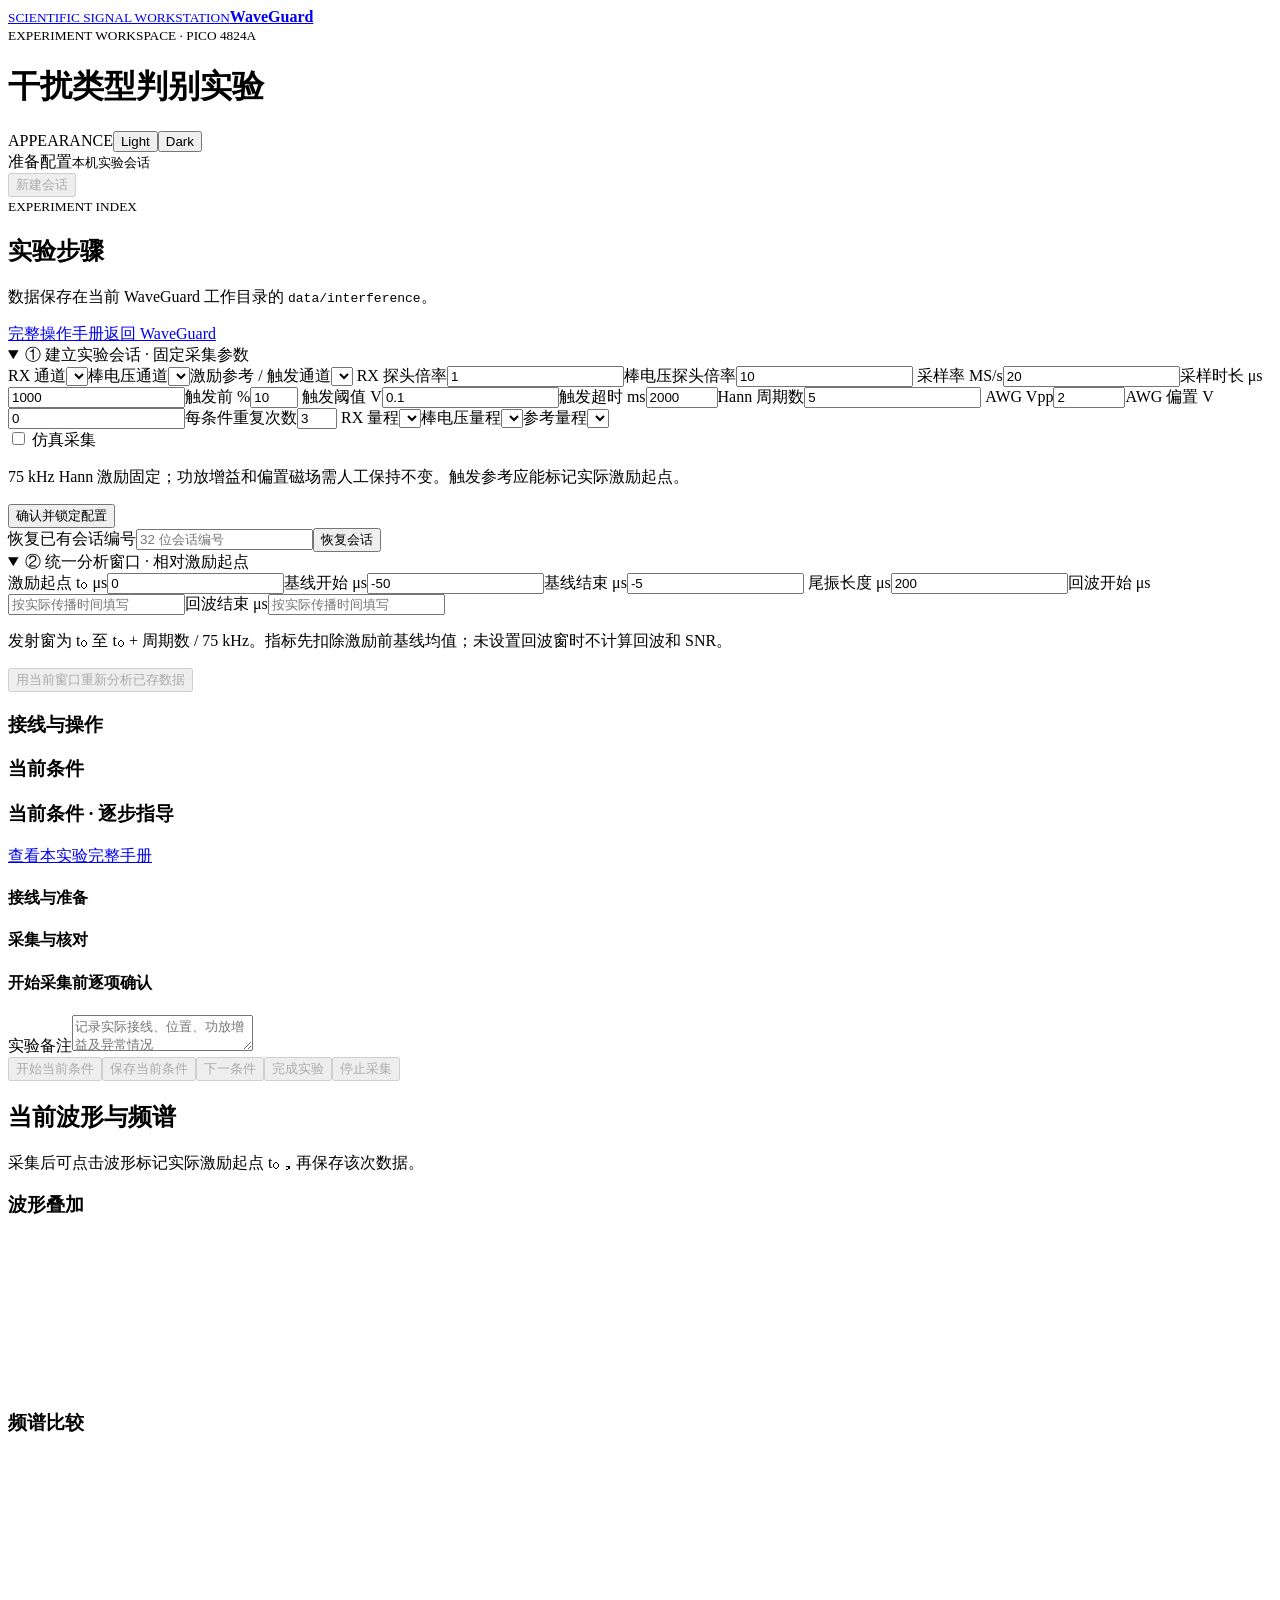
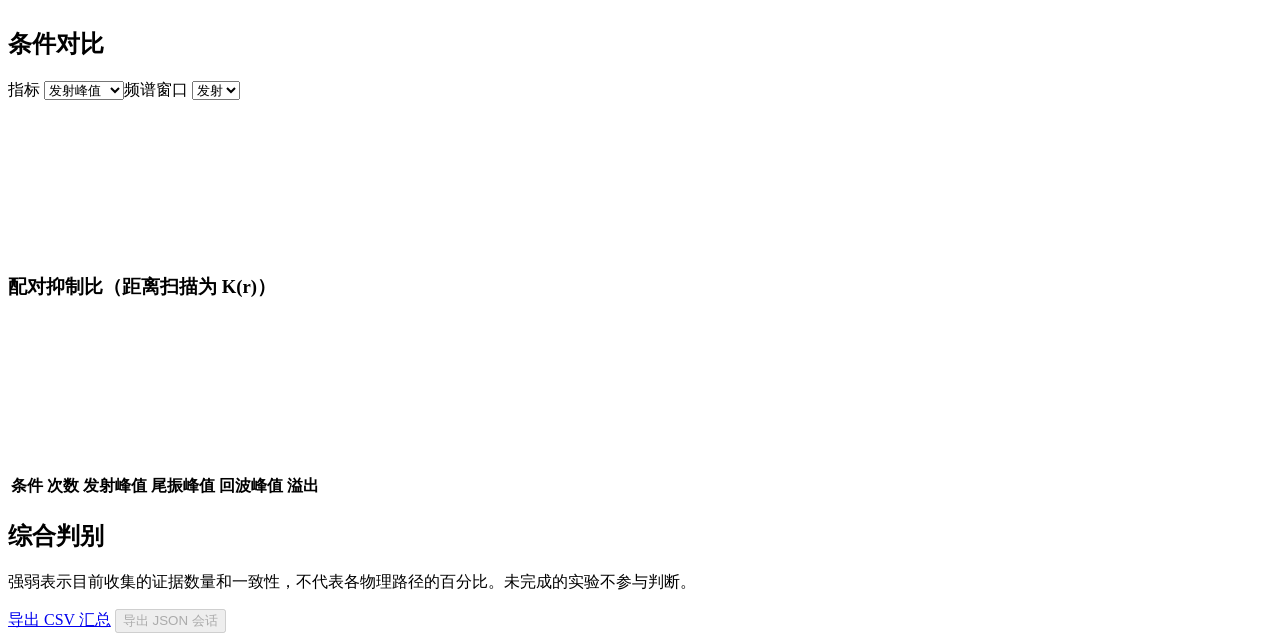
==== web/interference/index.html @ b70df226 "Unify WaveGuard workstation UI across all workflows" ====
<!doctype html>
<html lang="zh-CN">
<head><meta charset="utf-8"><meta name="viewport" content="width=device-width,initial-scale=1"><title>WaveGuard · 干扰类型判别实验</title><link rel="stylesheet" href="/interference/styles.css?v=20260929-waveguard1"></head>
<body data-ui-theme="light">
<header class="topbar">
  <a class="brand" href="/measure" aria-label="返回 WaveGuard 实时测量"><span class="brandMark" aria-hidden="true"><i></i><i></i><i></i></span><span><small>SCIENTIFIC SIGNAL WORKSTATION</small><strong>WaveGuard</strong></span></a>
  <div class="workspaceHeading"><small>EXPERIMENT WORKSPACE · PICO 4824A</small><h1>干扰类型判别实验</h1></div>
  <div class="headerActions"><div class="themeSwitch" role="group" aria-label="界面主题"><span>APPEARANCE</span><button type="button" data-ui-theme-choice="light" aria-pressed="true">Light</button><button type="button" data-ui-theme-choice="dark" aria-pressed="false">Dark</button></div><div class="headerState"><span id="status">准备配置</span><small>本机实验会话</small></div><button id="newSession" class="subtle" disabled>新建会话</button></div>
</header>
<main>
<aside><div class="asideHeading"><small>EXPERIMENT INDEX</small><h2>实验步骤</h2></div><div id="experimentList"></div><p class="muted">数据保存在当前 WaveGuard 工作目录的 <code>data/interference</code>。</p><div class="asideLinks"><a href="/interference/manual" target="_blank">完整操作手册</a><a href="/measure">返回 WaveGuard</a></div></aside>
<section class="main">
<details id="setup" open><summary>① 建立实验会话 · 固定采集参数</summary>
<div class="grid">
<label>RX 通道<select id="rx"></select></label><label>棒电压通道<select id="rod"></select></label><label>激励参考 / 触发通道<select id="trigger"></select></label>
<label>RX 探头倍率<input id="rxProbe" type="number" value="1" min="0.01" step="0.1"></label><label>棒电压探头倍率<input id="rodProbe" type="number" value="10" min="0.01" step="0.1"></label>
<label>采样率 MS/s<input id="sampleRate" type="number" value="20" min="0.01" step="0.1"></label><label>采样时长 μs<input id="duration" type="number" value="1000" min="1" step="10"></label><label>触发前 %<input id="prePercent" type="number" value="10" min="0" max="99" step="1"></label>
<label>触发阈值 V<input id="triggerLevel" type="number" value="0.1" step="0.01"></label><label>触发超时 ms<input id="triggerTimeout" type="number" value="2000" min="0" max="32767"></label><label>Hann 周期数<input id="cycles" type="number" value="5" min="1"></label>
<label>AWG Vpp<input id="vpp" type="number" value="2" min="0.001" max="4" step="0.1"></label><label>AWG 偏置 V<input id="offset" type="number" value="0" step="0.1"></label><label>每条件重复次数<input id="repeats" type="number" value="3" min="3" max="5"></label>
<label>RX 量程<select id="rxRange"></select></label><label>棒电压量程<select id="rodRange"></select></label><label>参考量程<select id="triggerRange"></select></label>
</div><label class="check"><input id="simulate" type="checkbox"> 仿真采集</label>
<p class="muted">75 kHz Hann 激励固定；功放增益和偏置磁场需人工保持不变。触发参考应能标记实际激励起点。</p>
<button id="createSession">确认并锁定配置</button> <span id="sessionId" class="muted"></span><div class="restore"><label>恢复已有会话编号<input id="restoreId" placeholder="32 位会话编号"></label><button id="restoreSession" class="subtle">恢复会话</button></div>
</details>
<details id="windowsBox" open><summary>② 统一分析窗口 · 相对激励起点</summary><div class="grid">
<label>激励起点 t₀ μs<input id="t0" type="number" value="0" step="0.1"></label><label>基线开始 μs<input id="baselineStart" type="number" value="-50" step="1"></label><label>基线结束 μs<input id="baselineEnd" type="number" value="-5" step="1"></label>
<label>尾振长度 μs<input id="tailEnd" type="number" value="200" min="1" step="10"></label><label>回波开始 μs<input id="echoStart" type="number" placeholder="按实际传播时间填写" step="1"></label><label>回波结束 μs<input id="echoEnd" type="number" placeholder="按实际传播时间填写" step="1"></label>
</div><p class="muted">发射窗为 t₀ 至 t₀ + 周期数 / 75 kHz。指标先扣除激励前基线均值；未设置回波窗时不计算回波和 SNR。</p><button id="reanalyze" disabled>用当前窗口重新分析已存数据</button></details>
<article class="experiment-workspace"><div class="title"><div><small id="experimentNumber"></small><h2 id="experimentTitle"></h2></div><span id="progress"></span></div><p id="purpose"></p><h3>接线与操作</h3><p id="wiring"></p><p id="warning" class="warning"></p><div class="grid" id="variables"></div><h3>当前条件</h3><div id="conditions"></div><section class="guidePanel"><div class="guideHead"><h3>当前条件 · 逐步指导</h3><a id="manualExperiment" href="/interference/manual" target="_blank">查看本实验完整手册</a></div><p id="guideAim"></p><h4>接线与准备</h4><ol id="guideBefore"></ol><h4>采集与核对</h4><ol id="guideDuring"></ol><p id="guideReadout"></p><p id="guideInterpret"></p><p id="guideCaution" class="warning"></p><h4>开始采集前逐项确认</h4><div id="guideChecklist"></div></section><label>实验备注<textarea id="notes" rows="2" placeholder="记录实际接线、位置、功放增益及异常情况"></textarea></label>
<div class="actions"><button id="startCondition" disabled>开始当前条件</button><button id="saveCondition" disabled>保存当前条件</button><button id="nextCondition" disabled>下一条件</button><button id="finishExperiment" disabled>完成实验</button><button id="stopCapture" disabled class="subtle">停止采集</button></div><p id="message" role="status"></p></article>
<article class="data-stage"><h2>当前波形与频谱</h2><p class="muted">采集后可点击波形标记实际激励起点 t₀，再保存该次数据。</p><div class="charts"><div><h3>波形叠加</h3><canvas id="waveChart"></canvas></div><div><h3>频谱比较</h3><canvas id="fftChart"></canvas></div></div><div id="runMetrics"></div></article>
<article class="data-stage"><h2>条件对比</h2><p id="conclusion"></p><div class="chartToolbar"><label>指标 <select id="metric"><option value="tx_peak_v">发射峰值</option><option value="tail_peak_v">尾振峰值</option><option value="tx_energy_v2s">发射能量</option><option value="tail_energy_v2s">尾振能量</option><option value="echo_peak_v">回波峰值</option><option value="snr_echo_db">回波 SNR</option></select></label><label>频谱窗口 <select id="fftRegion"><option value="tx">发射</option><option value="tail">尾振</option><option value="echo">回波</option></select></label></div><canvas id="compareChart"></canvas><h3>配对抑制比（距离扫描为 K(r)）</h3><canvas id="ratioChart"></canvas><div id="fits"></div><div id="comparisons"></div><table><thead><tr><th>条件</th><th>次数</th><th>发射峰值</th><th>尾振峰值</th><th>回波峰值</th><th>溢出</th></tr></thead><tbody id="summaryRows"></tbody></table></article>
<article class="evidence-stage"><h2>综合判别</h2><div id="evidence"></div><p class="muted">强弱表示目前收集的证据数量和一致性，不代表各物理路径的百分比。未完成的实验不参与判断。</p><a id="exportCsv" class="button disabled" href="#">导出 CSV 汇总</a> <button id="exportJson" disabled>导出 JSON 会话</button></article>
</section></main><dialog id="confirmation"><p id="confirmationText"></p><div class="actions"><button id="confirmYes">已确认</button><button id="confirmNo" class="subtle">取消</button></div></dialog><script src="/interference/guide.js"></script><script src="/interference/app.js?v=20260929-waveguard1"></script></body></html>
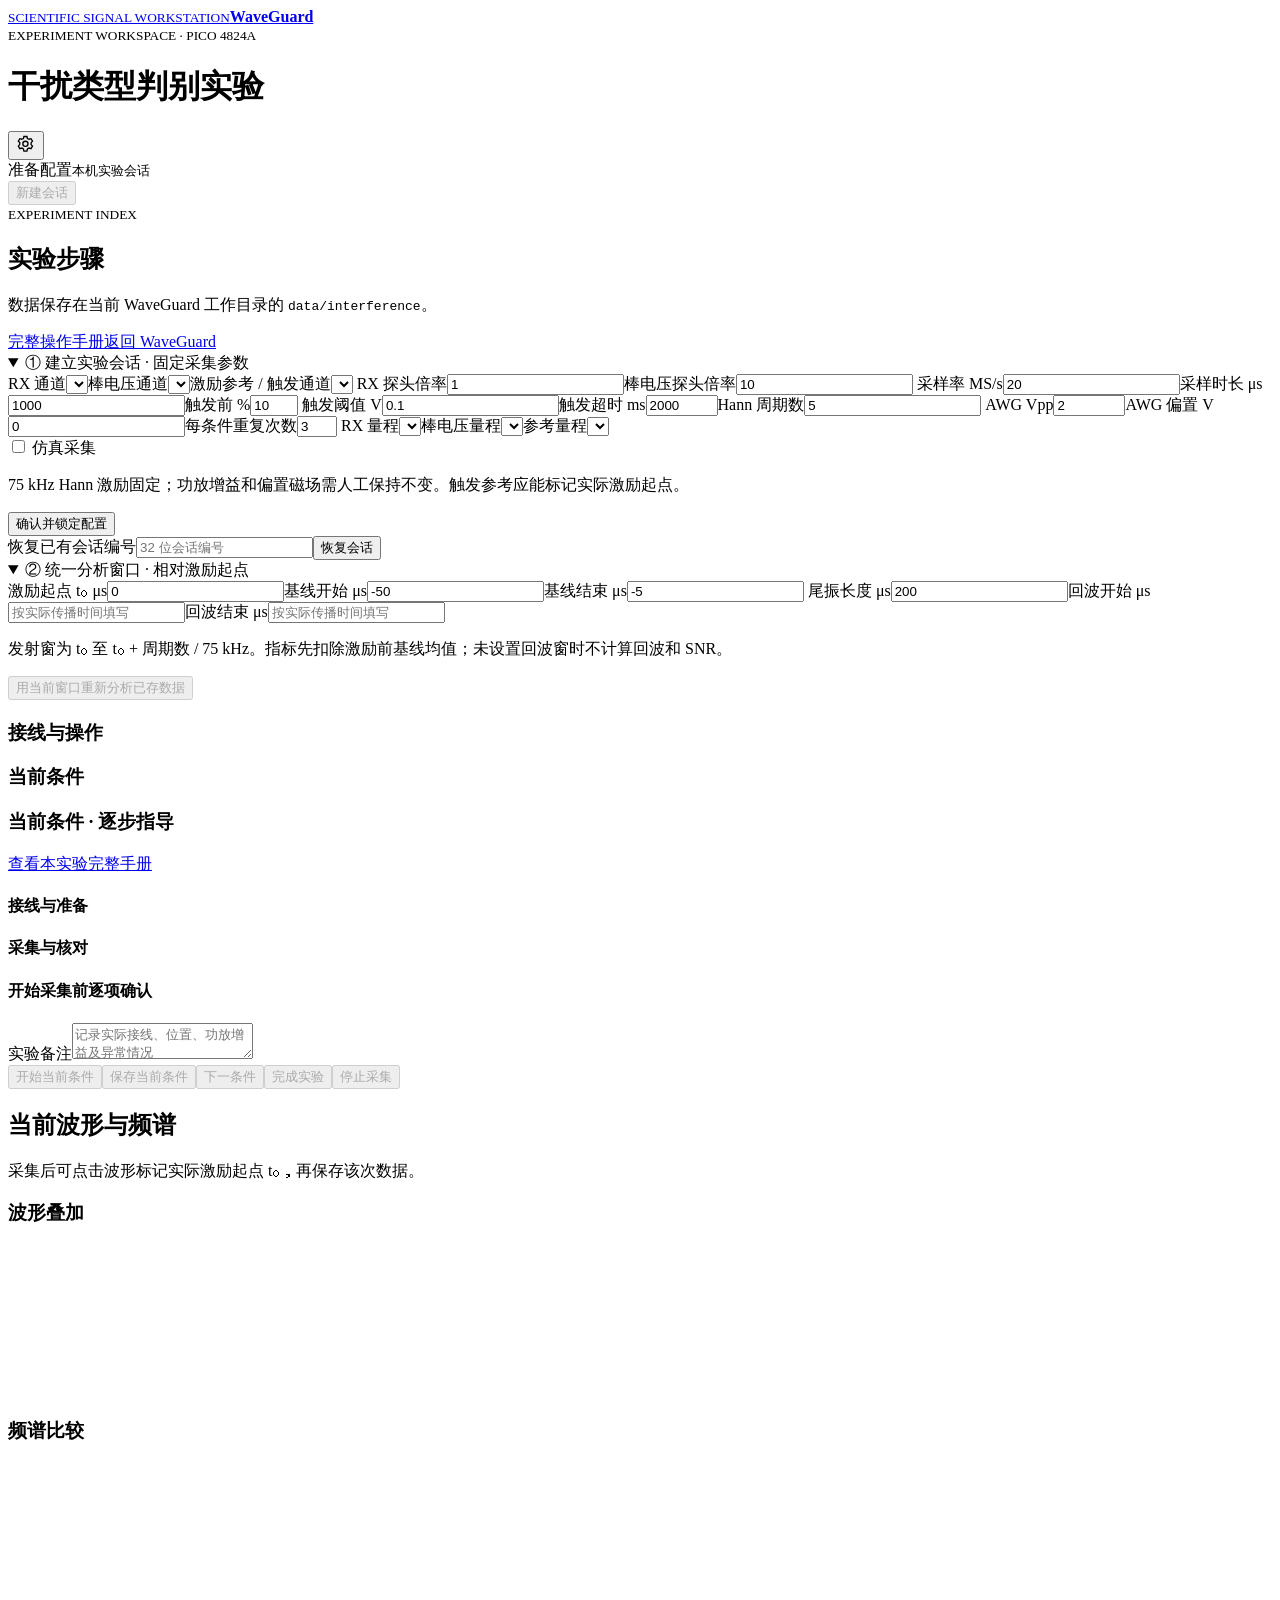
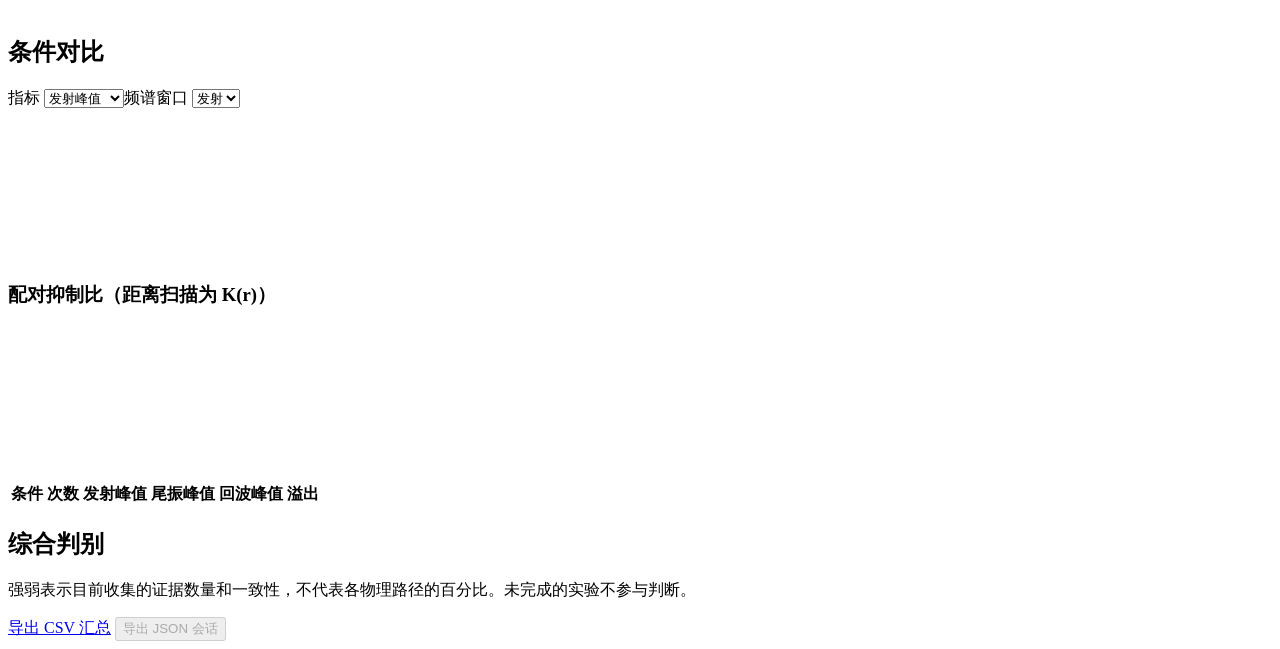
==== commit 5b2c36c3: "Unify WaveGuard appearance settings and scientific data colors" ====
--- a/web/interference/index.html
+++ b/web/interference/index.html
@@ -1,12 +1,28 @@
 <!doctype html>
 <html lang="zh-CN">
-<head><meta charset="utf-8"><meta name="viewport" content="width=device-width,initial-scale=1"><title>WaveGuard · 干扰类型判别实验</title><link rel="stylesheet" href="/interference/styles.css?v=20260929-waveguard1"></head>
-<body data-ui-theme="light">
+<head><meta charset="utf-8"><meta name="viewport" content="width=device-width,initial-scale=1"><title>WaveGuard · 干扰类型判别实验</title><link rel="stylesheet" href="/interference/styles.css?v=20261008-global-appearance-v1"></head>
+<body data-ui-theme="light" class="waveguard-appearance">
 <header class="topbar">
   <a class="brand" href="/measure" aria-label="返回 WaveGuard 实时测量"><span class="brandMark" aria-hidden="true"><i></i><i></i><i></i></span><span><small>SCIENTIFIC SIGNAL WORKSTATION</small><strong>WaveGuard</strong></span></a>
   <div class="workspaceHeading"><small>EXPERIMENT WORKSPACE · PICO 4824A</small><h1>干扰类型判别实验</h1></div>
-  <div class="headerActions"><div class="themeSwitch" role="group" aria-label="界面主题"><span>APPEARANCE</span><button type="button" data-ui-theme-choice="light" aria-pressed="true">Light</button><button type="button" data-ui-theme-choice="dark" aria-pressed="false">Dark</button></div><div class="headerState"><span id="status">准备配置</span><small>本机实验会话</small></div><button id="newSession" class="subtle" disabled>新建会话</button></div>
+  <div class="headerActions"><button id="workstationSettingsButton" type="button" class="workstation-settings-button" aria-label="界面设置" title="界面设置" aria-expanded="false" aria-controls="workstationAppearanceSettings">
+          <svg viewBox="0 0 24 24" width="20" height="20" fill="none" stroke="currentColor" stroke-width="1.6" aria-hidden="true"><path d="m9.5 3-.6 2.4-2 .9L4.6 5.6 2.8 8.7l1.8 1.7-.2 2.3L2.8 14.5l1.8 3.1 2.4-.7 1.9 1.1.6 2.5h3.6l.6-2.5 2-1.1 2.3.7 1.8-3.1-1.7-1.8.1-2.3 1.6-1.7-1.8-3.1-2.3.7-2-.9L13.1 3Z"/><circle cx="11.3" cy="11.8" r="3.1"/></svg>
+        </button><div class="headerState"><span id="status">准备配置</span><small>本机实验会话</small></div><button id="newSession" class="subtle" disabled>新建会话</button></div>
 </header>
+<section id="workstationAppearanceSettings" class="workstation-appearance-settings" role="dialog" aria-label="界面设置" hidden>
+      <div class="appearance-heading"><h2>界面设置</h2><button id="workstationSettingsClose" type="button" aria-label="关闭界面设置">×</button></div>
+      <fieldset><legend>显示模式</legend><div class="appearance-modes">
+        <button type="button" data-analysis-theme-choice="light" aria-pressed="true">Light · 浅色</button>
+        <button type="button" data-analysis-theme-choice="dark" aria-pressed="false">Dark · 深色</button>
+      </div></fieldset>
+      <fieldset><legend>界面强调色</legend>
+        <div class="appearance-colors"><select id="workstationAccentPreset" aria-label="界面强调色方案">
+          <option value="#2f73ff">钴蓝</option><option value="#98704a">铜棕</option><option value="#478463">森林绿</option><option value="#8269b8">紫灰</option><option value="#667587">石板灰</option><option value="custom">自定义</option>
+        </select><input id="workstationAccentColor" type="color" value="#2f73ff" aria-label="自定义界面强调色" /></div>
+        <p>用于导航、按钮与选中状态。通道颜色保持 PicoScope 色序。</p>
+      </fieldset>
+      <button id="workstationAppearanceReset" type="button" class="appearance-reset">恢复默认强调色</button>
+    </section>
 <main>
 <aside><div class="asideHeading"><small>EXPERIMENT INDEX</small><h2>实验步骤</h2></div><div id="experimentList"></div><p class="muted">数据保存在当前 WaveGuard 工作目录的 <code>data/interference</code>。</p><div class="asideLinks"><a href="/interference/manual" target="_blank">完整操作手册</a><a href="/measure">返回 WaveGuard</a></div></aside>
 <section class="main">
@@ -31,4 +47,4 @@
 <article class="data-stage"><h2>当前波形与频谱</h2><p class="muted">采集后可点击波形标记实际激励起点 t₀，再保存该次数据。</p><div class="charts"><div><h3>波形叠加</h3><canvas id="waveChart"></canvas></div><div><h3>频谱比较</h3><canvas id="fftChart"></canvas></div></div><div id="runMetrics"></div></article>
 <article class="data-stage"><h2>条件对比</h2><p id="conclusion"></p><div class="chartToolbar"><label>指标 <select id="metric"><option value="tx_peak_v">发射峰值</option><option value="tail_peak_v">尾振峰值</option><option value="tx_energy_v2s">发射能量</option><option value="tail_energy_v2s">尾振能量</option><option value="echo_peak_v">回波峰值</option><option value="snr_echo_db">回波 SNR</option></select></label><label>频谱窗口 <select id="fftRegion"><option value="tx">发射</option><option value="tail">尾振</option><option value="echo">回波</option></select></label></div><canvas id="compareChart"></canvas><h3>配对抑制比（距离扫描为 K(r)）</h3><canvas id="ratioChart"></canvas><div id="fits"></div><div id="comparisons"></div><table><thead><tr><th>条件</th><th>次数</th><th>发射峰值</th><th>尾振峰值</th><th>回波峰值</th><th>溢出</th></tr></thead><tbody id="summaryRows"></tbody></table></article>
 <article class="evidence-stage"><h2>综合判别</h2><div id="evidence"></div><p class="muted">强弱表示目前收集的证据数量和一致性，不代表各物理路径的百分比。未完成的实验不参与判断。</p><a id="exportCsv" class="button disabled" href="#">导出 CSV 汇总</a> <button id="exportJson" disabled>导出 JSON 会话</button></article>
-</section></main><dialog id="confirmation"><p id="confirmationText"></p><div class="actions"><button id="confirmYes">已确认</button><button id="confirmNo" class="subtle">取消</button></div></dialog><script src="/interference/guide.js"></script><script src="/interference/app.js?v=20260929-waveguard1"></script></body></html>
+</section></main><dialog id="confirmation"><p id="confirmationText"></p><div class="actions"><button id="confirmYes">已确认</button><button id="confirmNo" class="subtle">取消</button></div></dialog><script src="/interference/guide.js?v=20261008-global-appearance-v1"></script><script src="/interference/app.js?v=20261008-global-appearance-v1"></script></body></html>
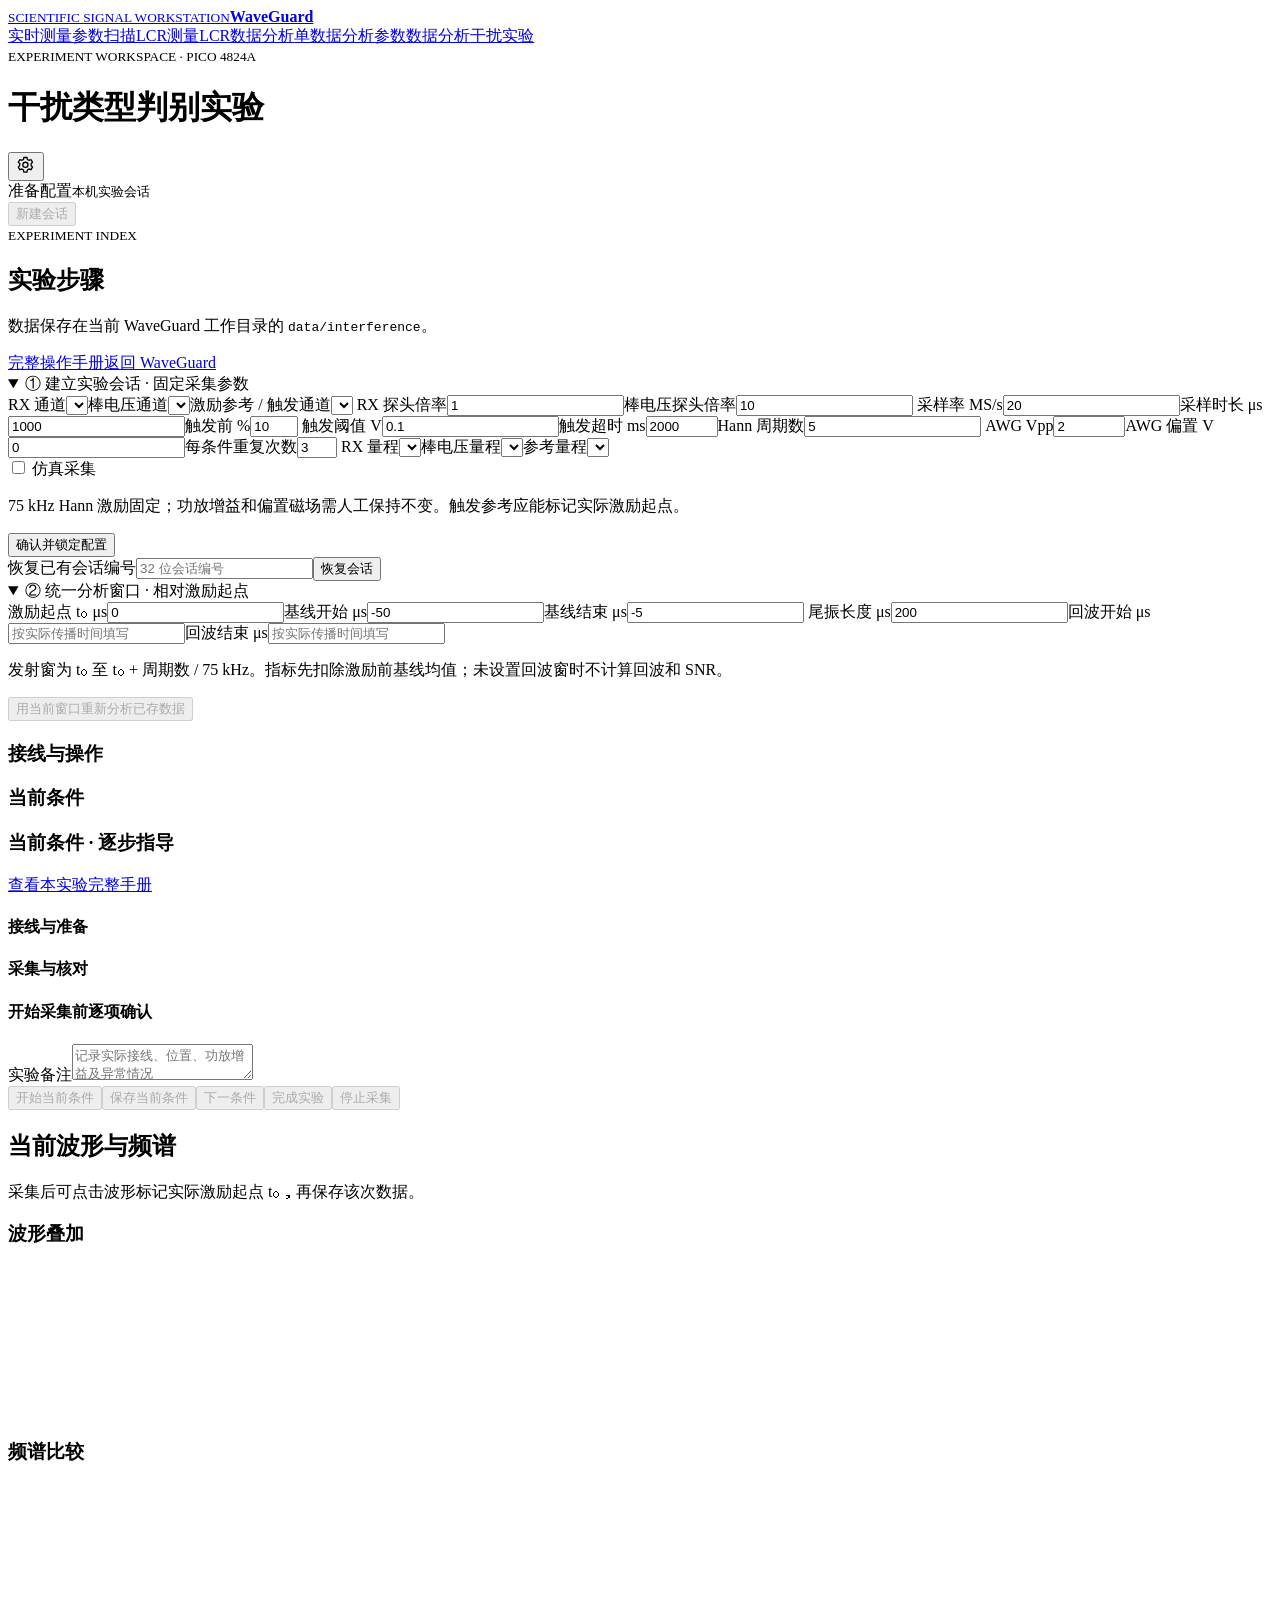
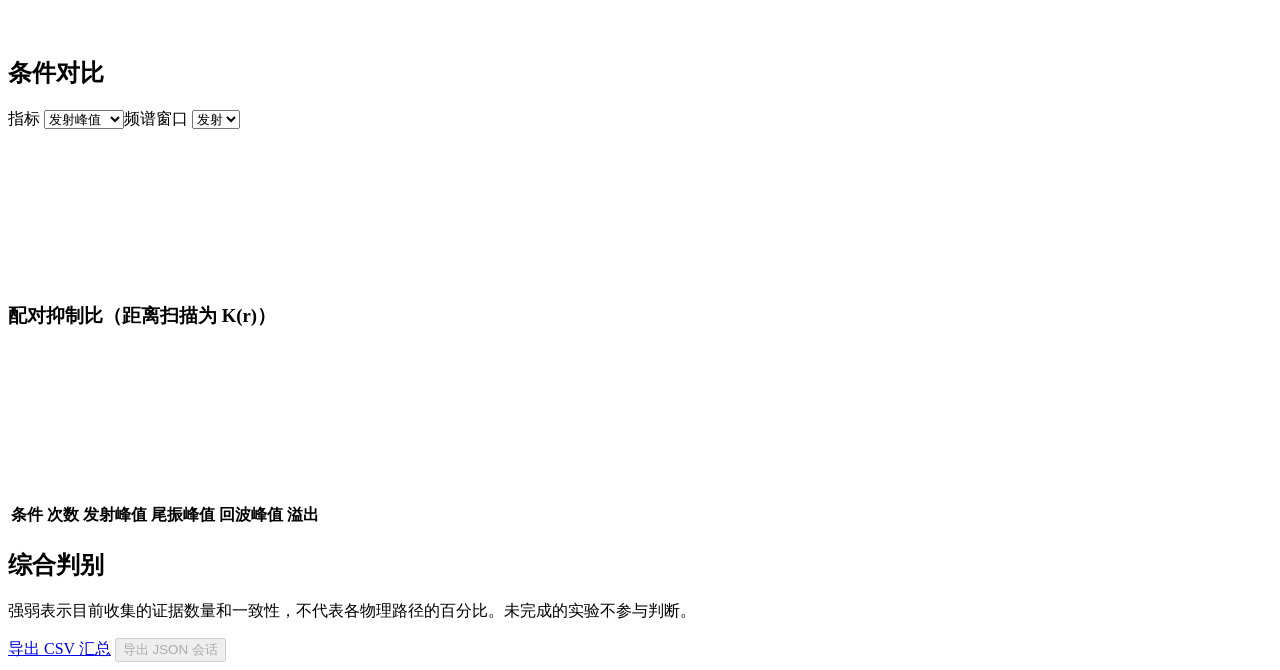
==== commit fa4e1bfb: "Unify WaveGuard application workspace structure and scientific views" ====
--- a/web/interference/index.html
+++ b/web/interference/index.html
@@ -1,10 +1,10 @@
 <!doctype html>
 <html lang="zh-CN">
-<head><meta charset="utf-8"><meta name="viewport" content="width=device-width,initial-scale=1"><title>WaveGuard · 干扰类型判别实验</title><link rel="stylesheet" href="/interference/styles.css?v=20261008-global-appearance-v1"></head>
+<head><meta charset="utf-8"><meta name="viewport" content="width=device-width,initial-scale=1"><title>WaveGuard · 干扰类型判别实验</title><link rel="stylesheet" href="/interference/styles.css?v=20261008-application-structure-v2"></head>
 <body data-ui-theme="light" class="waveguard-appearance">
 <header class="topbar">
   <a class="brand" href="/measure" aria-label="返回 WaveGuard 实时测量"><span class="brandMark" aria-hidden="true"><i></i><i></i><i></i></span><span><small>SCIENTIFIC SIGNAL WORKSTATION</small><strong>WaveGuard</strong></span></a>
-  <div class="workspaceHeading"><small>EXPERIMENT WORKSPACE · PICO 4824A</small><h1>干扰类型判别实验</h1></div>
+  <nav class="application-navigation" aria-label="主功能"><a href="/measure">实时测量</a><a href="/sweep">参数扫描</a><a href="/lcr">LCR测量</a><a href="/lcr-linearity">LCR数据分析</a><a href="/file-analysis">单数据分析</a><a href="/sweep-analysis">参数数据分析</a><a href="/interference" aria-current="page">干扰实验</a></nav><div class="workspaceHeading"><small>EXPERIMENT WORKSPACE · PICO 4824A</small><h1>干扰类型判别实验</h1></div>
   <div class="headerActions"><button id="workstationSettingsButton" type="button" class="workstation-settings-button" aria-label="界面设置" title="界面设置" aria-expanded="false" aria-controls="workstationAppearanceSettings">
           <svg viewBox="0 0 24 24" width="20" height="20" fill="none" stroke="currentColor" stroke-width="1.6" aria-hidden="true"><path d="m9.5 3-.6 2.4-2 .9L4.6 5.6 2.8 8.7l1.8 1.7-.2 2.3L2.8 14.5l1.8 3.1 2.4-.7 1.9 1.1.6 2.5h3.6l.6-2.5 2-1.1 2.3.7 1.8-3.1-1.7-1.8.1-2.3 1.6-1.7-1.8-3.1-2.3.7-2-.9L13.1 3Z"/><circle cx="11.3" cy="11.8" r="3.1"/></svg>
         </button><div class="headerState"><span id="status">准备配置</span><small>本机实验会话</small></div><button id="newSession" class="subtle" disabled>新建会话</button></div>
@@ -47,4 +47,4 @@
 <article class="data-stage"><h2>当前波形与频谱</h2><p class="muted">采集后可点击波形标记实际激励起点 t₀，再保存该次数据。</p><div class="charts"><div><h3>波形叠加</h3><canvas id="waveChart"></canvas></div><div><h3>频谱比较</h3><canvas id="fftChart"></canvas></div></div><div id="runMetrics"></div></article>
 <article class="data-stage"><h2>条件对比</h2><p id="conclusion"></p><div class="chartToolbar"><label>指标 <select id="metric"><option value="tx_peak_v">发射峰值</option><option value="tail_peak_v">尾振峰值</option><option value="tx_energy_v2s">发射能量</option><option value="tail_energy_v2s">尾振能量</option><option value="echo_peak_v">回波峰值</option><option value="snr_echo_db">回波 SNR</option></select></label><label>频谱窗口 <select id="fftRegion"><option value="tx">发射</option><option value="tail">尾振</option><option value="echo">回波</option></select></label></div><canvas id="compareChart"></canvas><h3>配对抑制比（距离扫描为 K(r)）</h3><canvas id="ratioChart"></canvas><div id="fits"></div><div id="comparisons"></div><table><thead><tr><th>条件</th><th>次数</th><th>发射峰值</th><th>尾振峰值</th><th>回波峰值</th><th>溢出</th></tr></thead><tbody id="summaryRows"></tbody></table></article>
 <article class="evidence-stage"><h2>综合判别</h2><div id="evidence"></div><p class="muted">强弱表示目前收集的证据数量和一致性，不代表各物理路径的百分比。未完成的实验不参与判断。</p><a id="exportCsv" class="button disabled" href="#">导出 CSV 汇总</a> <button id="exportJson" disabled>导出 JSON 会话</button></article>
-</section></main><dialog id="confirmation"><p id="confirmationText"></p><div class="actions"><button id="confirmYes">已确认</button><button id="confirmNo" class="subtle">取消</button></div></dialog><script src="/interference/guide.js?v=20261008-global-appearance-v1"></script><script src="/interference/app.js?v=20261008-global-appearance-v1"></script></body></html>
+</section></main><dialog id="confirmation"><p id="confirmationText"></p><div class="actions"><button id="confirmYes">已确认</button><button id="confirmNo" class="subtle">取消</button></div></dialog><script src="/interference/guide.js?v=20261008-application-structure-v2"></script><script src="/interference/app.js?v=20261008-application-structure-v2"></script></body></html>
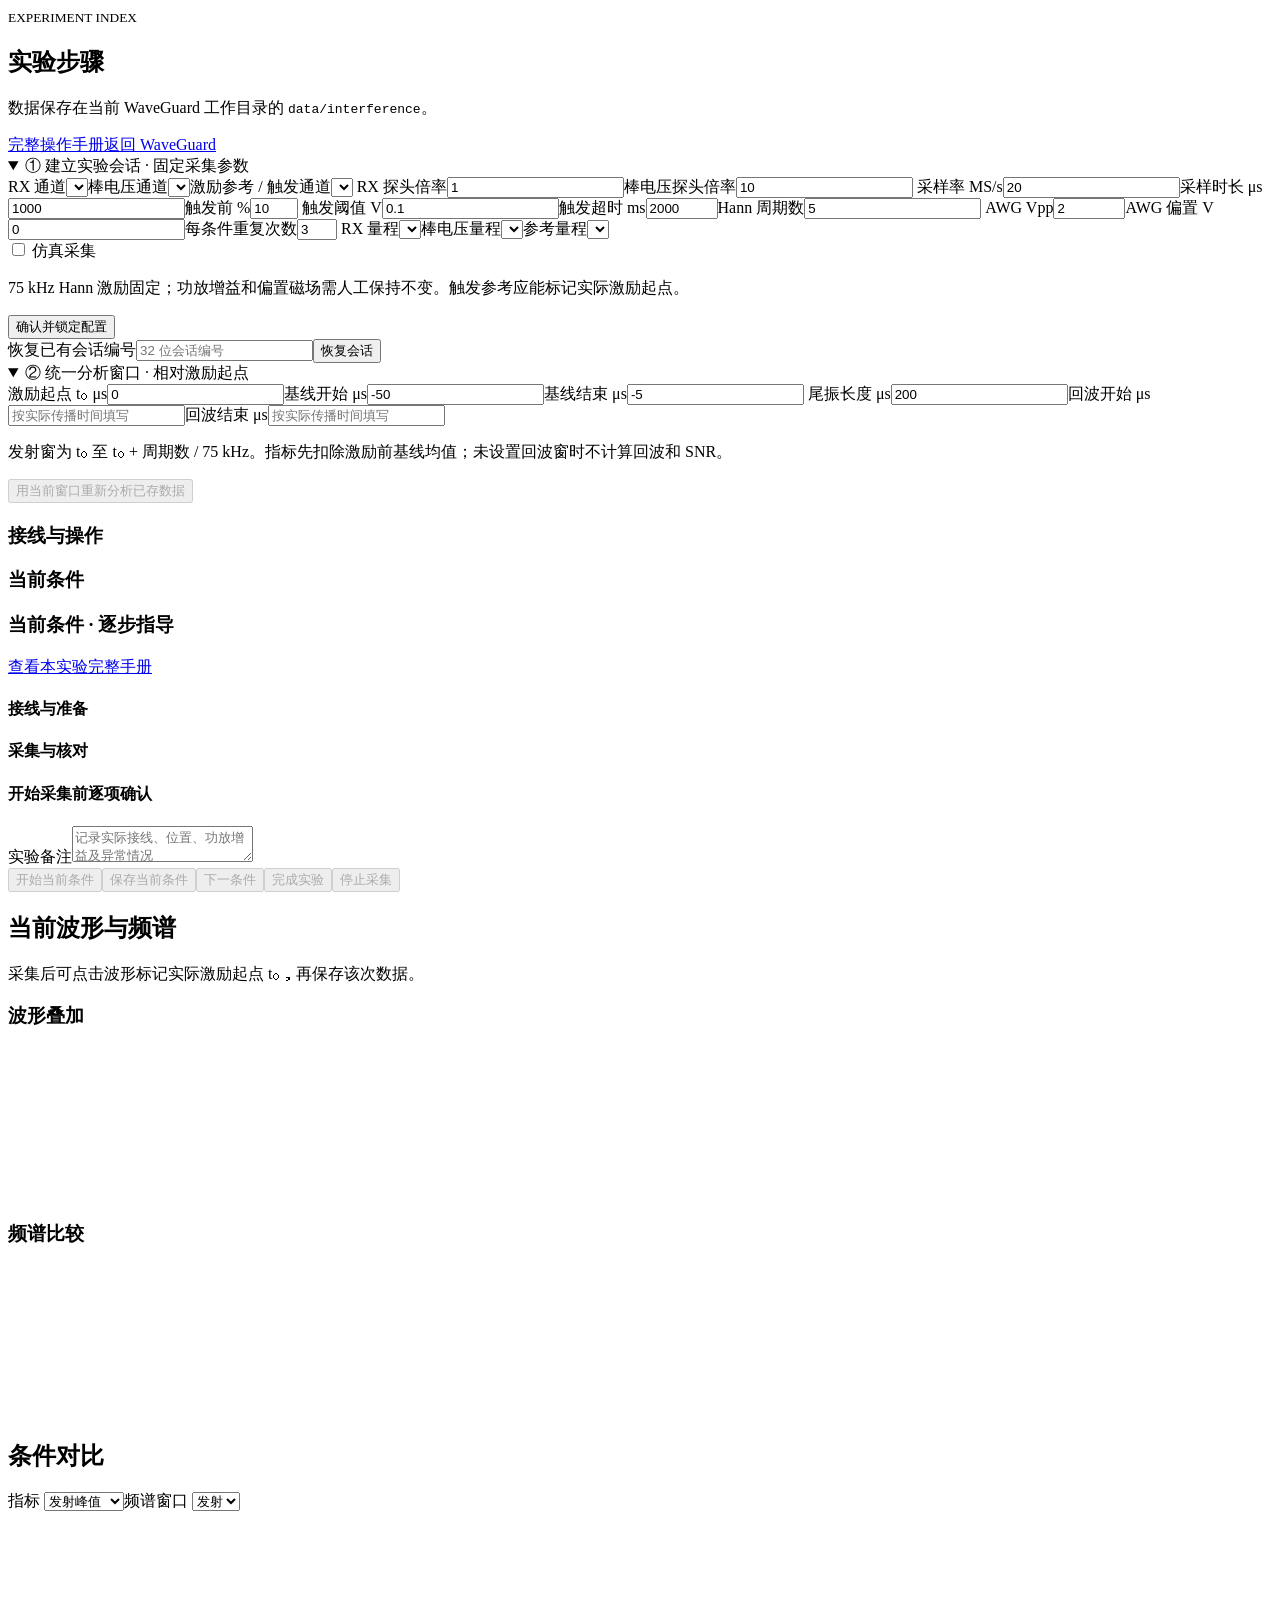
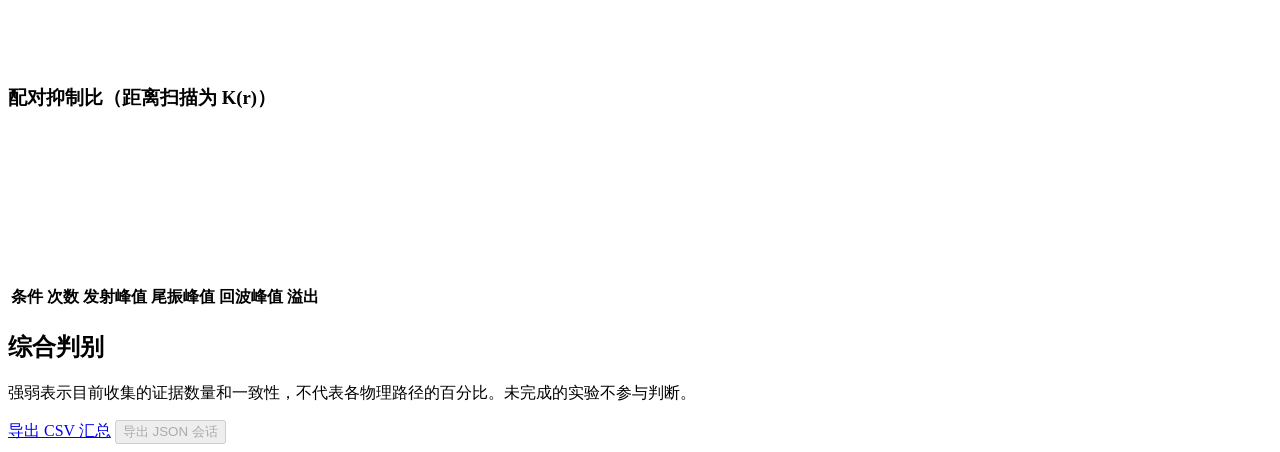
==== commit 1a742b03: "Refactor all workspaces onto one shared UI foundation" ====
--- a/web/interference/index.html
+++ b/web/interference/index.html
@@ -1,28 +1,9 @@
 <!doctype html>
 <html lang="zh-CN">
-<head><meta charset="utf-8"><meta name="viewport" content="width=device-width,initial-scale=1"><title>WaveGuard · 干扰类型判别实验</title><link rel="stylesheet" href="/interference/styles.css?v=20261008-application-structure-v2"></head>
+<head><meta charset="utf-8"><meta name="viewport" content="width=device-width,initial-scale=1"><title>WaveGuard · 干扰类型判别实验</title><link rel="stylesheet" href="/interference/styles.css?v=shared-ui-v1"><link rel="stylesheet" href="/ui/workstation.css?v=shared-ui-v1"></head>
 <body data-ui-theme="light" class="waveguard-appearance">
-<header class="topbar">
-  <a class="brand" href="/measure" aria-label="返回 WaveGuard 实时测量"><span class="brandMark" aria-hidden="true"><i></i><i></i><i></i></span><span><small>SCIENTIFIC SIGNAL WORKSTATION</small><strong>WaveGuard</strong></span></a>
-  <nav class="application-navigation" aria-label="主功能"><a href="/measure">实时测量</a><a href="/sweep">参数扫描</a><a href="/lcr">LCR测量</a><a href="/lcr-linearity">LCR数据分析</a><a href="/file-analysis">单数据分析</a><a href="/sweep-analysis">参数数据分析</a><a href="/interference" aria-current="page">干扰实验</a></nav><div class="workspaceHeading"><small>EXPERIMENT WORKSPACE · PICO 4824A</small><h1>干扰类型判别实验</h1></div>
-  <div class="headerActions"><button id="workstationSettingsButton" type="button" class="workstation-settings-button" aria-label="界面设置" title="界面设置" aria-expanded="false" aria-controls="workstationAppearanceSettings">
-          <svg viewBox="0 0 24 24" width="20" height="20" fill="none" stroke="currentColor" stroke-width="1.6" aria-hidden="true"><path d="m9.5 3-.6 2.4-2 .9L4.6 5.6 2.8 8.7l1.8 1.7-.2 2.3L2.8 14.5l1.8 3.1 2.4-.7 1.9 1.1.6 2.5h3.6l.6-2.5 2-1.1 2.3.7 1.8-3.1-1.7-1.8.1-2.3 1.6-1.7-1.8-3.1-2.3.7-2-.9L13.1 3Z"/><circle cx="11.3" cy="11.8" r="3.1"/></svg>
-        </button><div class="headerState"><span id="status">准备配置</span><small>本机实验会话</small></div><button id="newSession" class="subtle" disabled>新建会话</button></div>
-</header>
-<section id="workstationAppearanceSettings" class="workstation-appearance-settings" role="dialog" aria-label="界面设置" hidden>
-      <div class="appearance-heading"><h2>界面设置</h2><button id="workstationSettingsClose" type="button" aria-label="关闭界面设置">×</button></div>
-      <fieldset><legend>显示模式</legend><div class="appearance-modes">
-        <button type="button" data-analysis-theme-choice="light" aria-pressed="true">Light · 浅色</button>
-        <button type="button" data-analysis-theme-choice="dark" aria-pressed="false">Dark · 深色</button>
-      </div></fieldset>
-      <fieldset><legend>界面强调色</legend>
-        <div class="appearance-colors"><select id="workstationAccentPreset" aria-label="界面强调色方案">
-          <option value="#2f73ff">钴蓝</option><option value="#98704a">铜棕</option><option value="#478463">森林绿</option><option value="#8269b8">紫灰</option><option value="#667587">石板灰</option><option value="custom">自定义</option>
-        </select><input id="workstationAccentColor" type="color" value="#2f73ff" aria-label="自定义界面强调色" /></div>
-        <p>用于导航、按钮与选中状态。通道颜色保持 PicoScope 色序。</p>
-      </fieldset>
-      <button id="workstationAppearanceReset" type="button" class="appearance-reset">恢复默认强调色</button>
-    </section>
+<header data-wg-header></header><div hidden><span id="status">准备配置</span></div><button id="newSession" class="subtle" disabled hidden>新建会话</button>
+
 <main>
 <aside><div class="asideHeading"><small>EXPERIMENT INDEX</small><h2>实验步骤</h2></div><div id="experimentList"></div><p class="muted">数据保存在当前 WaveGuard 工作目录的 <code>data/interference</code>。</p><div class="asideLinks"><a href="/interference/manual" target="_blank">完整操作手册</a><a href="/measure">返回 WaveGuard</a></div></aside>
 <section class="main">
@@ -47,4 +28,4 @@
 <article class="data-stage"><h2>当前波形与频谱</h2><p class="muted">采集后可点击波形标记实际激励起点 t₀，再保存该次数据。</p><div class="charts"><div><h3>波形叠加</h3><canvas id="waveChart"></canvas></div><div><h3>频谱比较</h3><canvas id="fftChart"></canvas></div></div><div id="runMetrics"></div></article>
 <article class="data-stage"><h2>条件对比</h2><p id="conclusion"></p><div class="chartToolbar"><label>指标 <select id="metric"><option value="tx_peak_v">发射峰值</option><option value="tail_peak_v">尾振峰值</option><option value="tx_energy_v2s">发射能量</option><option value="tail_energy_v2s">尾振能量</option><option value="echo_peak_v">回波峰值</option><option value="snr_echo_db">回波 SNR</option></select></label><label>频谱窗口 <select id="fftRegion"><option value="tx">发射</option><option value="tail">尾振</option><option value="echo">回波</option></select></label></div><canvas id="compareChart"></canvas><h3>配对抑制比（距离扫描为 K(r)）</h3><canvas id="ratioChart"></canvas><div id="fits"></div><div id="comparisons"></div><table><thead><tr><th>条件</th><th>次数</th><th>发射峰值</th><th>尾振峰值</th><th>回波峰值</th><th>溢出</th></tr></thead><tbody id="summaryRows"></tbody></table></article>
 <article class="evidence-stage"><h2>综合判别</h2><div id="evidence"></div><p class="muted">强弱表示目前收集的证据数量和一致性，不代表各物理路径的百分比。未完成的实验不参与判断。</p><a id="exportCsv" class="button disabled" href="#">导出 CSV 汇总</a> <button id="exportJson" disabled>导出 JSON 会话</button></article>
-</section></main><dialog id="confirmation"><p id="confirmationText"></p><div class="actions"><button id="confirmYes">已确认</button><button id="confirmNo" class="subtle">取消</button></div></dialog><script src="/interference/guide.js?v=20261008-application-structure-v2"></script><script src="/interference/app.js?v=20261008-application-structure-v2"></script></body></html>
+</section></main><dialog id="confirmation"><p id="confirmationText"></p><div class="actions"><button id="confirmYes">已确认</button><button id="confirmNo" class="subtle">取消</button></div></dialog><script src="/ui/workstation.js?v=shared-ui-v1"></script><script src="/interference/guide.js?v=shared-ui-v1"></script><script src="/interference/app.js?v=shared-ui-v1"></script><script src="/views/experiment.js?v=shared-ui-v1"></script></body></html>
